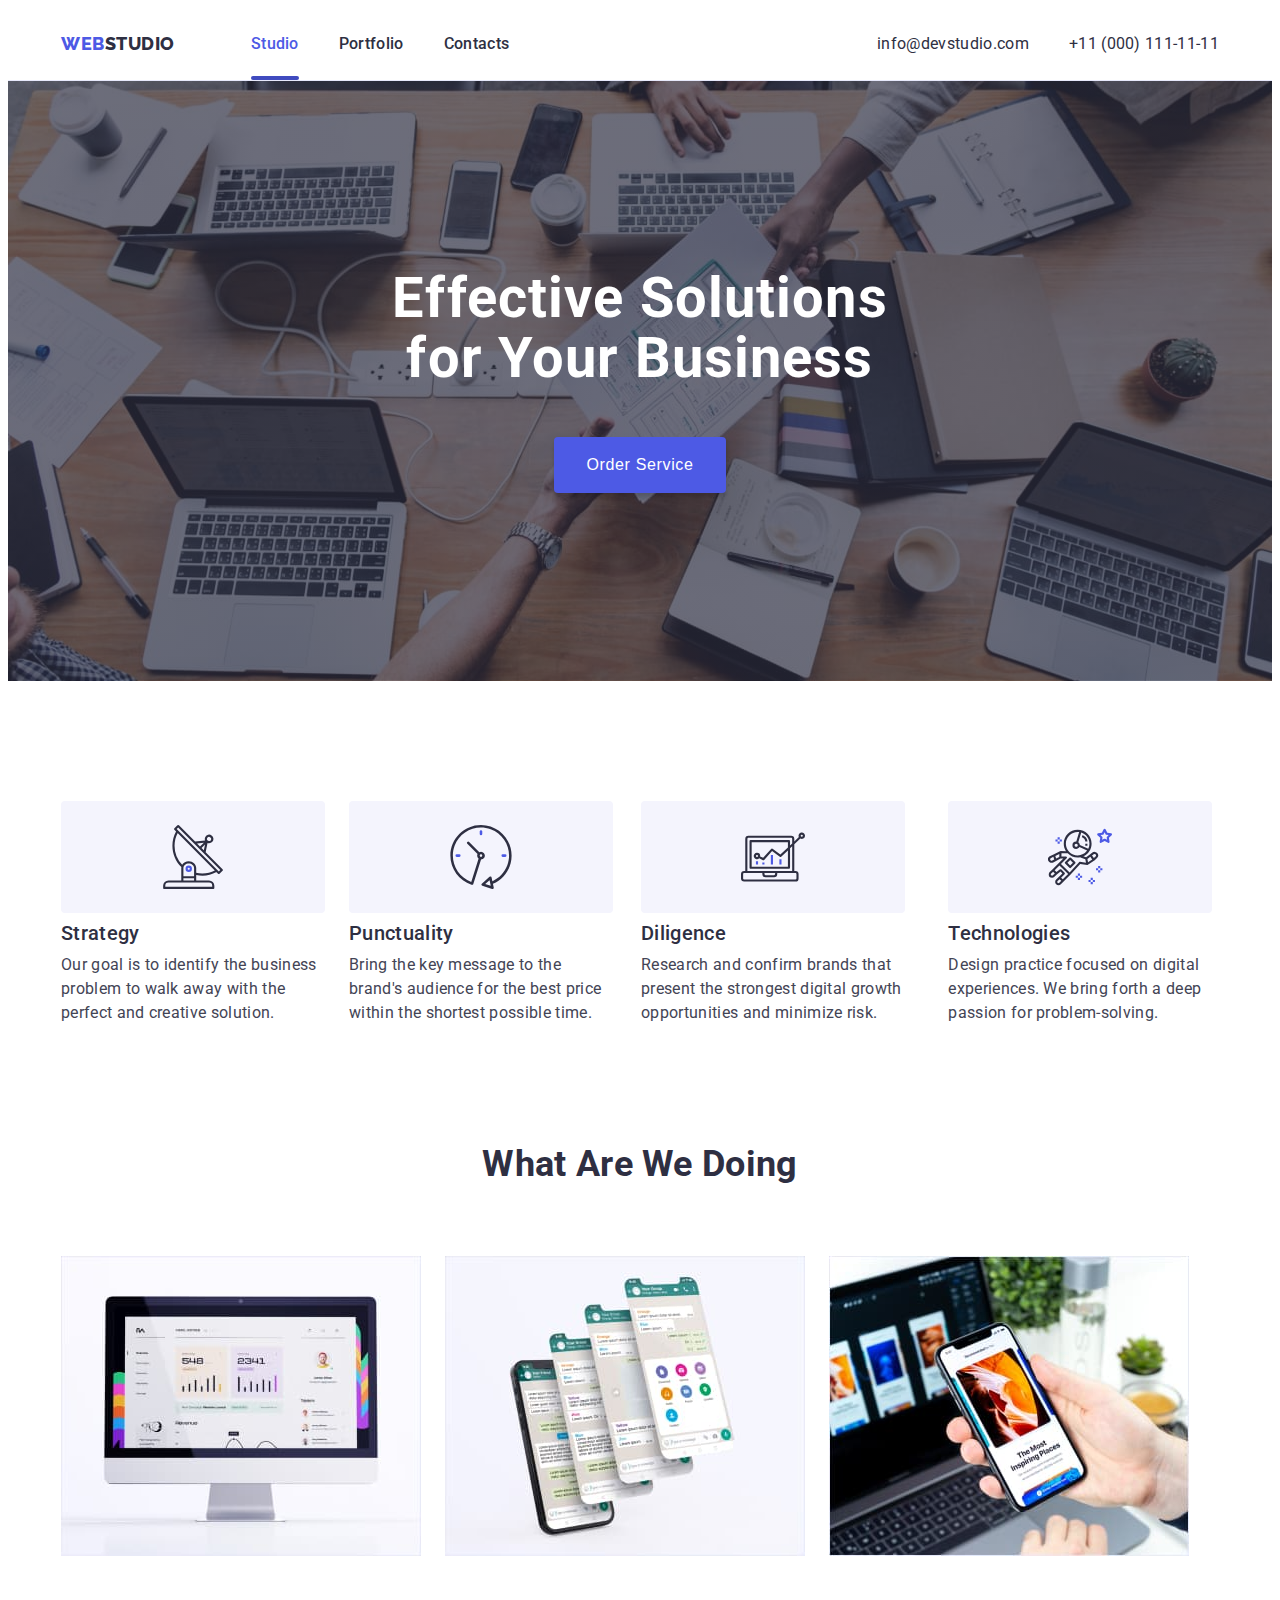
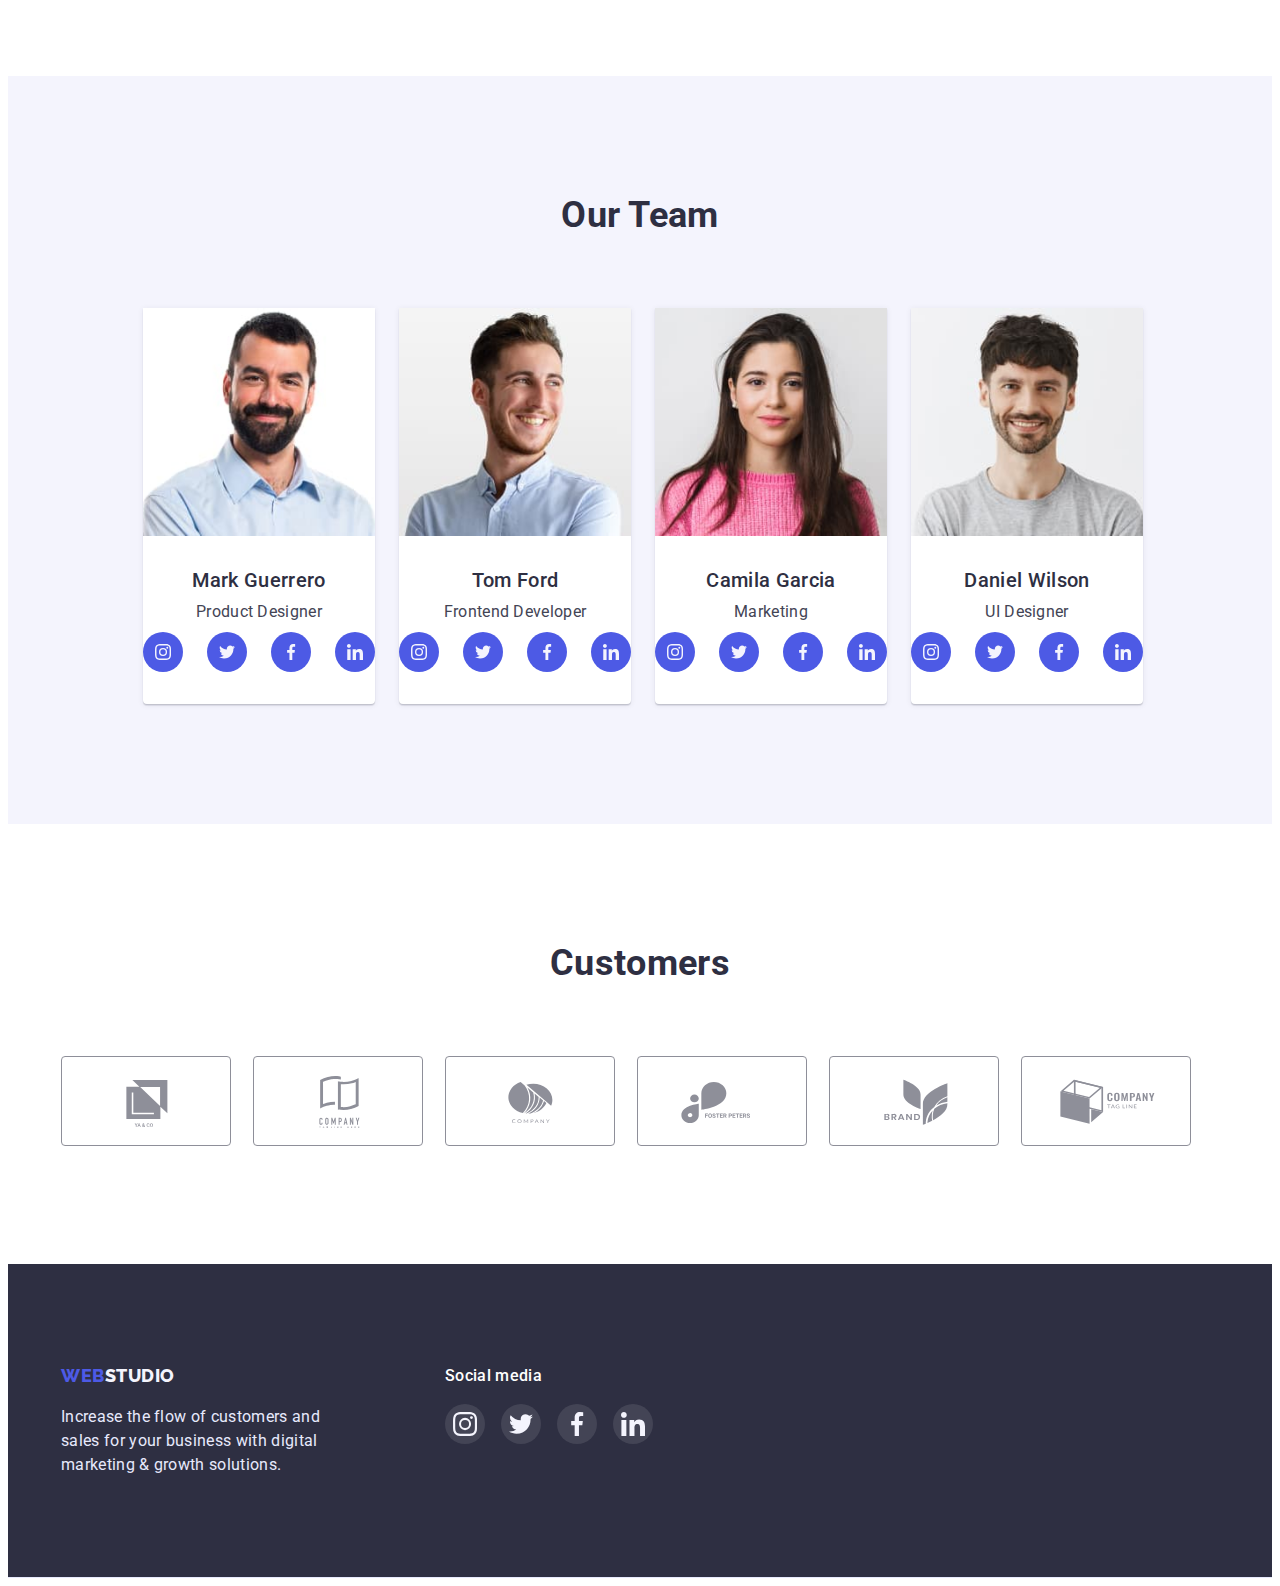
==== index.html @ 5abc1981 "Initial commit" ====
<!DOCTYPE html>
<html lang="en">
<head>
    <meta charset="UTF-8">
    <meta http-equiv="X-UA-Compatible" content="IE=edge">
    <meta name="viewport" content="width=device-width, initial-scale=1.0">
    <title>Document</title>
    <link rel="preconnect" href="https://fonts.googleapis.com">
    <link rel="preconnect" href="https://fonts.gstatic.com" crossorigin>
    <link rel="stylesheet" href="https://fonts.googleapis.com/css2?family=Raleway:wght@800&family=Roboto:wght@400;500;700;900&display=swap">
    <link rel="stylesheet" href="https://cdnjs.cloudflare.com/ajax/libs/modern-normalize/1.1.0/modern-normalize.min.css" integrity="sha512-wpPYUAdjBVSE4KJnH1VR1HeZfpl1ub8YT/NKx4PuQ5NmX2tKuGu6U/JRp5y+Y8XG2tV+wKQpNHVUX03MfMFn9Q==" crossorigin="anonymous" referrerpolicy="no-referrer" />
    <link rel="stylesheet" href="./css/styles.css">
</head>
<body>
    <header class="header">
        <div class="container">
            <div class="header-container">
                <nav class="header-nav">
                    <a class="logo" href="./index.html">WEB<span class="logo-second">STUDIO</span></a>
                    <ul class="header-menu">
                        <li><a href="./index.html" class="header-link current">Studio</a></li>
                        <li><a href="./portfolio.html" class="header-link">Portfolio</a></li>
                        <li><a href="" class="header-link">Contacts</a></li>
                    </ul>
                </nav>
                <address class="header-address">
                    <ul class="header-menu">
                        <li><a class="address" href="mailto:info@devstudio.com">info@devstudio.com</a></li>
                        <li><a class="address" href="tel:+110001111111">+11 (000) 111-11-11</a></li>
                    </ul>
                </address>
            </div>
        </div>
    </header>
    <main>
        <section class="hero">
            <div class="container">
                <h1 class="text">Effective Solutions for Your Business</h1>
                <button class="button" type="button" data-modal-open>Order Service</button>
            </div>
        </section>
  
        <section class="section">
            <div class="container">
                <h2 class="visually-hidden">Features</h2>
                    <ul class="ul-list">
                        <li>
                            <div class="icons-features">
                                <svg width="64" height="64">
                                    <use href="./images/symbol-defs.svg#connection"></use>
                                </svg>
                            </div>
                            <h3 class="head">Strategy</h3>
                            <p class="descr">Our goal is to identify the business problem to walk away with the perfect and creative solution.</p>
                        </li>
                        <li>
                            <div class="icons-features">
                                <svg width="64" height="64">
                                    <use href="./images/symbol-defs.svg#clock"></use>
                                </svg>
                            </div>
                            <h3 class="head">Punctuality</h3>
                            <p class="descr">Bring the key message to the brand's audience for the best price within the shortest possible time.</p>
                        </li>
                        <li>
                            <div class="icons-features">
                                <svg width="64" height="64">
                                    <use href="./images/symbol-defs.svg#diagram"></use>
                                </svg>
                            </div>
                            <h3 class="head">Diligence</h3>
                            <p class="descr">Research and confirm brands that present the strongest digital growth opportunities and minimize risk.</p>
                        </li>
                        <li>
                            <div class="icons-features">
                                <svg width="64" height="64">
                                    <use href="./images/symbol-defs.svg#astronaut"></use>
                                </svg>
                            </div>
                            <h3 class="head">Technologies</h3>
                            <p class="descr">Design practice focused on digital experiences. We bring forth a deep passion for problem-solving.</p>
                        </li>
                    </ul>  
            </div>
        </section>

        <section class="section-image">
            <div class="container">
                <h2 class="section-name">What are we doing</h2>
                    <ul class="ul-list">
                        <li>
                            <img src="./images/monitor.jpg" alt="monitor" width="360" height="300">
                        </li>
                        <li>
                            <img src="./images/phone.jpg" alt="phone" width="360" height="300">
                        </li>
                        <li>
                            <img src="./images/hand.jpg" alt="hand" width="360" height="300">
                        </li>
                    </ul>
            </div>
        </section>

        <section class="section-team">
            <div class="container">
                <h2 class="section-name">Our Team</h2>
                <ul class="ul-list">
                    <li class="people">
                        <img src="./images/mark.jpg" alt="mark" width="264">
                        <div class="team-card">
                            <h3 class="head">Mark Guerrero</h3>
                            <p class="descr">Product Designer</p>
                            <ul class="social-list">
                                <li class="social-list-item">
                                    <a href="" class="social-list-link">
                                        <svg class="social-list-icon" width="16" height="16">
                                            <use href="./images/symbol-defs.svg#instagram"></use>
                                        </svg>
                                    </a>
                                </li>
                                <li class="social-list-item">
                                    <a href="" class="social-list-link">
                                        <svg class="social-list-icon" width="16" height="16">
                                            <use href="./images/symbol-defs.svg#twitter"></use>
                                        </svg>
                                    </a>
                                </li>
                                <li class="social-list-item">
                                    <a href="" class="social-list-link">
                                        <svg class="social-list-icon" width="16" height="16">
                                            <use href="./images/symbol-defs.svg#facebook"></use>
                                        </svg>
                                    </a>
                                </li>
                                <li class="social-list-item">
                                    <a href="" class="social-list-link">
                                        <svg class="social-list-icon" width="16" height="16">
                                            <use href="./images/symbol-defs.svg#linkedin"></use>
                                        </svg>
                                    </a>
                                </li>
                            </ul>
                        </div>
                    </li>
                    <li class="people">
                        <img src="./images/tom.jpg" alt="tom" width="264">
                        <div class="team-card">
                            <h3 class="head">Tom Ford</h3>
                            <p class="descr">Frontend Developer</p>
                            <ul class="social-list">
                                <li class="social-list-item">
                                    <a href="" class="social-list-link">
                                        <svg class="social-list-icon" width="16" height="16">
                                            <use href="./images/symbol-defs.svg#instagram"></use>
                                        </svg>
                                    </a>
                                </li>
                                <li class="social-list-item">
                                    <a href="" class="social-list-link">
                                        <svg class="social-list-icon" width="16" height="16">
                                            <use href="./images/symbol-defs.svg#twitter"></use>
                                        </svg>
                                    </a>
                                </li>
                                <li class="social-list-item">
                                    <a href="" class="social-list-link">
                                        <svg class="social-list-icon" width="16" height="16">
                                            <use href="./images/symbol-defs.svg#facebook"></use>
                                        </svg>
                                    </a>
                                </li>
                                <li class="social-list-item">
                                    <a href="" class="social-list-link">
                                        <svg class="social-list-icon" width="16" height="16">
                                            <use href="./images/symbol-defs.svg#linkedin"></use>
                                        </svg>
                                    </a>
                                </li>
                            </ul>  
                            </div>
                    </li>
                    <li class="people">
                        <img src="./images/camila.jpg" alt="camila" width="264">
                        <div class="team-card">
                            <h3 class="head">Camila Garcia</h3>
                            <p class="descr">Marketing</p>
                            <ul class="social-list">
                                <li class="social-list-item">
                                    <a href="" class="social-list-link">
                                        <svg class="social-list-icon" width="16" height="16">
                                            <use href="./images/symbol-defs.svg#instagram"></use>
                                        </svg>
                                    </a>
                                </li>
                                <li class="social-list-item">
                                    <a href="" class="social-list-link">
                                        <svg class="social-list-icon" width="16" height="16">
                                            <use href="./images/symbol-defs.svg#twitter"></use>
                                        </svg>
                                    </a>
                                </li>
                                <li class="social-list-item">
                                    <a href="" class="social-list-link">
                                        <svg class="social-list-icon" width="16" height="16">
                                            <use href="./images/symbol-defs.svg#facebook"></use>
                                        </svg>
                                    </a>
                                </li>
                                <li class="social-list-item">
                                    <a href="" class="social-list-link">
                                        <svg class="social-list-icon" width="16" height="16">
                                            <use href="./images/symbol-defs.svg#linkedin"></use>
                                        </svg>
                                    </a>
                                </li>
                            </ul> 
                        </div>
                    </li>
                    <li class="people">
                        <img src="./images/daniel.jpg" alt="daniel" width="264">
                        <div class="team-card">
                            <h3 class="head">Daniel Wilson</h3>
                            <p class="descr">UI Designer</p>
                            <ul class="social-list">
                                <li class="social-list-item">
                                    <a href="" class="social-list-link">
                                        <svg class="social-list-icon" width="16" height="16">
                                            <use href="./images/symbol-defs.svg#instagram"></use>
                                        </svg>
                                    </a>
                                </li>
                                <li class="social-list-item">
                                    <a href="" class="social-list-link">
                                        <svg class="social-list-icon" width="16" height="16">
                                            <use href="./images/symbol-defs.svg#twitter"></use>
                                        </svg>
                                    </a>
                                </li>
                                <li class="social-list-item">
                                    <a href="" class="social-list-link">
                                        <svg class="social-list-icon" width="16" height="16">
                                            <use href="./images/symbol-defs.svg#facebook"></use>
                                        </svg>
                                    </a>
                                </li>
                                <li class="social-list-item">
                                    <a href="" class="social-list-link">
                                        <svg class="social-list-icon" width="16" height="16">
                                            <use href="./images/symbol-defs.svg#linkedin"></use>
                                        </svg>
                                    </a>
                                </li>
                            </ul>
                        </div>
                    </li>
                </ul>
            </div>
        </section>
        <section class="section">
            <div class="container">
                <h2 class="section-name">Customers</h2>
                <ul class="ul-list">
                    <li class="li-customers">
                        <a href="#" class="link-customers">
                            <svg width="104" height="56">
                                <use href="./images/symbol-defs.svg#logo"></use>
                            </svg>
                        </a>
                    </li>
                    <li class="li-customers">
                        <a href="#" class="link-customers">
                            <svg width="104" height="56">
                                <use href="./images/symbol-defs.svg#logo-1"></use>
                            </svg>
                        </a>
                    </li>
                    <li class="li-customers">
                        <a href="#" class="link-customers">
                            <svg width="104" height="56">
                                <use href="./images/symbol-defs.svg#logo-2"></use>
                            </svg>
                        </a>
                    </li>
                    <li class="li-customers">
                        <a href="#" class="link-customers">
                            <svg width="104" height="56">
                                <use href="./images/symbol-defs.svg#logo-3"></use>
                            </svg>
                        </a>
                    </li>
                    <li class="li-customers">
                        <a href="#" class="link-customers">
                            <svg width="104" height="56">
                                <use href="./images/symbol-defs.svg#logo-4"></use>
                            </svg>
                        </a>
                    </li>
                    <li class="li-customers">
                        <a href="#" class="link-customers">
                            <svg width="104" height="56">
                                <use href="./images/symbol-defs.svg#logo-5"></use>
                            </svg>
                        </a>
                    </li>
                </ul>
            </div>
        </section>
</main>
<footer class="footer">
    <div class="container">
        <div class="footer-logo">
            <a class="logo" href="./index.html">WEB<span class="logo-second">STUDIO</span></a>
            <p class="descr">
            Increase the flow of customers and sales for your business with digital marketing & growth solutions.
        </p>
        </div>
        <div class="footer-icons">
            <h3>Social media</h3>
            <ul class="social-list">
                <li class="social-list-item">
                    <a href="" class="social-list-link">
                        <svg class="social-list-icon" width="24" height="24">
                            <use href="./images/symbol-defs.svg#instagram"></use>
                        </svg>
                    </a>
                </li>
                <li class="social-list-item">
                    <a href="" class="social-list-link">
                        <svg class="social-list-icon" width="24" height="24">
                            <use href="./images/symbol-defs.svg#twitter"></use>
                        </svg>
                    </a>
                </li>
                <li class="social-list-item">
                    <a href="" class="social-list-link">
                        <svg class="social-list-icon" width="24" height="24">
                            <use href="./images/symbol-defs.svg#facebook"></use>
                        </svg>
                    </a>
                </li>
                <li class="social-list-item">
                    <a href="" class="social-list-link">
                        <svg class="social-list-icon" width="24" height="24">
                            <use href="./images/symbol-defs.svg#linkedin"></use>
                        </svg>
                    </a>
                </li>
            </ul>
        </div>
    </div>
</footer>
        <!-- Modal -->
        <div class="backdrop is-hidden" data-modal>
            <div class="modal" data-modal-close>
                <button class="button-close" type="button">
                    <svg class="close-icon" width="8" height="8">
                        <use href="./images/symbol-defs.svg#close"></use>
                    </svg>
                </button>
            </div>
        </div>
<script src="./js/modal.js"></script>
</body>
</html>
---- css/styles.css ----
:root {
--color-text-primary: #2E2F42;
--color-text-secondary: #434455;
--color-brand: #4D5AE5;
--color-white: #FFFFFF;
--color-footer: #E7E9FC;
--button-hover: #404BBF;
--button-filter-bcg: #F4F4FD;
--color-customers: #8E8F99;
--line-height-h-text: 1.2;
--line-height-p-text: 1.5;
--timing-cubic: 250ms cubic-bezier(0.4, 0, 0.2, 1);
}

body { 
    color: var(--color-text-primary);
    font-family: 'Roboto', sans-serif;
    font-weight: 400;
    font-size: 16px;
    letter-spacing: 0.02em;
    line-height: var(--line-height-p-text)
}

ul {
    list-style-type: none;
}

/*Header*/

.logo {
    color: var(--color-brand);
    font-family: 'Raleway';
    font-weight: 800;
    font-size: 18px;
    line-height: 1.33;
    letter-spacing: 0.03em;
    text-decoration: none;
    padding: 24px 0;
}

.logo .logo-second {
    color: var(--color-text-primary);
}

.header-link {
    position: relative;
    display: block;
    color: var(--color-text-primary);
    font-family: 'Roboto';
    font-weight: 500;
    font-size: 16px;
    letter-spacing: 0.02em;
    line-height: var(--line-height-p-text);
    padding: 24px 0; 
    margin: 0;
    transition: color var(--timing-cubic);
}

.current::after {
    content: "";
    position: absolute;
    display: block;
    width: 100%;
    height: 4px;
    border-radius: 2px;
    left: 0;
    bottom: 0;
    background-color: var(--button-hover);
}

.header-menu:first-child {
    padding-left: 0;
}

.header-menu:last-child {
    padding-right: 0;
}

.header-link:hover,
.header-link:focus {
    color: var(--color-brand);
}

.header-link.current {
    color: var(--color-brand);
}

.address {
    color: var(--color-text-primary);
    text-decoration: none;
    font-style: normal;
    font-size: 16px;
    letter-spacing: 0.02em; 
    line-height: var(--line-height-p-text);
    transition: color var(--timing-cubic);  
}

.address:hover,
.address:focus {
    color: var(--color-brand);
}

/*Hero*/

.hero {
    max-width: 1440px;
    margin: 0 auto;
    text-align: center;
    padding: 188px 0;
    background-image: linear-gradient(
        to right,
        rgba(46, 47, 66, 0.7),
        rgba(46, 47, 66, 0.7)
    ),
    url(../images/hero.jpg);
    background-position: center;
    background-repeat: no-repeat;
}

.hero .text {
    color: var(--color-white);
    font-size: 56px;
    line-height: 1.07;
    max-width: 496px;
    letter-spacing: 0.02em;
    margin: 0 auto;
    padding: 0;
    margin-bottom: 48px;
}

.hero .button {
    background-color: var(--color-brand);
    color: var(--color-white);
    font-weight: 500;
    cursor: pointer;
    box-shadow: 0px 4px 4px rgba(0, 0, 0, 0.15);
    border-radius: 4px;
    padding: 16px 32px;
    border: none;
    font-size: 16px;
    line-height: 1.5;
    letter-spacing: 0.04em;
    transition: background-color var(--timing-cubic), color var(--timing-cubic), border var(--timing-cubic), box-shadow var(--timing-cubic);
}

.button:hover,
.button:focus {
    background-color: var(--button-hover);
}

/*Section*/

.section {
    padding: 120px 0;
}

.section-image {
    padding-bottom: 120px;
}

.section-team {
    background-color: var(--button-filter-bcg);
}

.people {
    background-color: var(--color-white);
    text-align: center;
    box-shadow: 0px 1px 6px rgba(46, 47, 66, 0.08), 0px 1px 1px rgba(46, 47, 66, 0.16), 0px 2px 1px rgba(46, 47, 66, 0.08);
    border-radius: 0px 0px 4px 4px;
}

.header-link {
    text-decoration: none;
}

.head {
    color: var(--color-text-primary);
    font-weight: 500;
    font-size: 20px;
    line-height: var(--line-height-h-text);
    margin: 0;
    margin-bottom: 8px;
}

.descr {
    color: var(--color-text-secondary);
    margin: 0;
}

.section-name {
    font-size: 36px;
    line-height: 1.1;
    text-transform: capitalize;
    text-align: center;
    margin: 0;
    margin-bottom: 72px;
}

/*Footer*/

.footer .logo-second {
    color: var(--button-filter-bcg);
}

.footer .descr {
    color: var(--color-footer);
    padding: 0;
    width: 264px;
    margin-top: 16px;
}

.footer {
    background-color: var(--color-text-primary);
    border-bottom: 1px solid var(--color-footer);
    padding-top: 100px;
    padding-bottom: 100px;
}

.footer .container {
    display: flex;
    gap: 120px;
}

.footer h3 {
    color: var(--color-white);
    font-weight: 500;
    font-size: 16px;
    letter-spacing: 0.02em;
    line-height: var(--line-height-p-text);
    margin-bottom: 16px;
    margin-top: 0;
    text-align: start;
}

.footer .social-list {
    margin: 0;
    padding: 0;
    gap: 16px;
}

.footer .social-list-link {
    background-color: rgba(255, 255, 255, 0.1);
    transition: background-color var(--timing-cubic);
}

.footer .social-list-link:hover,
.footer .social-list-link:focus {
    background-color:  #31D0AA;;
}

.footer-logo {
    display: block;
}

/*Portfolio*/

.filter-button {
    color: var(--color-brand);
    background-color: var(--button-filter-bcg);
    font-weight: 500;
    letter-spacing: 0.04em;
    cursor: pointer;
    border: 1px solid var(--color-footer);
    border-radius: 4px; 
    padding:12px 24px; 
    transition: background-color var(--timing-cubic), border var(--timing-cubic), color var(--timing-cubic), box-shadow var(--timing-cubic), border-color var(--timing-cubic);
}

.filter-button:hover,
.filter-button:focus {
    color: var(--color-white);
    background-color: var(--button-hover);
    border-color: var(--button-hover);
    box-shadow: 0px 3px 1px rgba(0, 0, 0, 0.1), 0px 2px 1px rgba(0, 0, 0, 0.08), 0px 2px 2px rgba(0, 0, 0, 0.12);
}

/* Container */

.container {
    max-width: 1158px;
    padding: 0 15px;
    margin: 0 auto;
}

/*Position*/

.header {
    background: var(--color-white);
    border-bottom: 1px solid var(--color-footer);
}

.header-container {
    display: flex;
    align-items: center;
}

.header-nav {
    display: flex;
    align-items: center;
    flex-grow: 1;
    gap: 76px;
}

.header-menu {
    display: flex;
    padding: 0;
    margin: 0; 
    gap: 40px;
}

 .header-address {
    display: flex;
    align-items: center;
    gap: 40px;
}

.address {
    padding: 24px 0;
}

.ul-list {
    display: flex;
    padding-left: 0;
    gap: 24px;
    margin: 0;
}

.team-card {
    padding: 32px 0;
}

.section-team {
    padding: 120px;
}

.people .head {
    margin-top: 0;
    margin-bottom: 8px;
}

.people .descr {
    margin-bottom: 8px;
}

.visually-hidden {
    position: absolute;
    width: 1px;
    height: 1px;
    margin: -1px;
    border: 0;
    padding: 0;
    white-space: nowrap;
    clip-path: inset(100%);
    clip: rect(0 0 0 0);
    overflow: hidden;
}

.section-buttons {
    padding-top: 96px;
    padding-bottom: 120px;
}

.filter-buttons-nav {
    display: flex;
    gap: 24px;
    margin-bottom: 72px;
    margin-top: 0;
    justify-content: center;
    align-items: center; 
    padding-left: 0;
}

.flex-container {
    display: flex;
    flex-wrap: wrap;
    padding: 0;
    margin: 0;
}

.flex-element {
    margin-bottom: 48px;
    margin-right: 24px;
}

.flex-element:nth-last-child(-n+3) {
    margin-bottom: 0;
}

.flex-element:nth-child(3n) {
    margin-right: 0;
}

img {
    display: block;
    max-width: 100%;
    height: auto;
}

.border-link {
    border: 1px solid var(--color-footer);
    padding-top: 32px;
    padding-bottom: 32px;
    padding-left: 16px;
    border-top: none;
    transition: border var(--timing-cubic), box-shadow var(--timing-cubic);
}  

.border-link:hover,
.border-link:focus {
    box-shadow: 0px 1px 6px rgba(46, 47, 66, 0.08), 0px 1px 1px rgba(46, 47, 66, 0.16), 0px 2px 1px rgba(46, 47, 66, 0.08);
}

/* Icons */

.icons-features {
    display: flex;
    background-color: var(--button-filter-bcg);
    border-radius: 4px;
    width: 264px;
    height: 112px;
    justify-content: center;
    align-items: center;
    margin-bottom: 8px;
}

.social-list {
    display: flex;
    gap: 24px;
    padding-left: 0;
    justify-content: center;
}

.social-list-link {
    display: flex;
    justify-content: center;
    align-items: center;
    width: 40px;
    height: 40px;
    border-radius: 50%;
    background-color: var(--color-brand);
    transition: background-color var(--timing-cubic);
}

.social-list-link:hover,
.social-list-link:focus {
    background-color: var(--button-hover);
}

.li-customers {
    width: 168px;
    height: 88px;
}

.link-customers {
    display: flex;
    justify-content: center;
    align-items: center;
    height: 100%;
    width: 100%;
    fill: var(--color-customers);
    border: 1px solid var(--color-customers);
    border-radius: 4px;
    transition: fill var(--timing-cubic), border var(--timing-cubic), border-color var(--timing-cubic);
}

.link-customers:hover,
.link-customers:focus {
    fill: var(--button-hover);
    border-color: var(--button-hover);
} 

/* Homework 5 */

.link-portfolio {
    text-decoration: none;
    display: block;
}

.img-overlay {
    position: relative;
    overflow: hidden;
}

.overlay {
    position: absolute;
    padding: 40px 32px;
    width: 100%;
    height: 100%;
    left: 0;
    top: 0;
    margin: 0;
    color: var(--button-filter-bcg);
    background-color: var(--color-brand);
    overflow: auto;
    transform: translate(0, 101%);
    transition: transform var(--timing-cubic);
}

.link-portfolio:hover .overlay,
.link-portfolio:focus .overlay {
    transform: translate(0, 0);
    transition: transform var(--timing-cubic);
}

/* Плавный хедер сделал) Не понравился, куча лишего кода и выглядит так себе, убрал его) */

/* Modal */

.backdrop { 
    position: fixed;
    top: 0;
    left: 0;
    width: 100%;
    height: 100%;
    background-color: rgba(46, 47, 66, 0.4);
    opacity: 1;
    transition: opacity var(--timing-cubic), visibility var(--timing-cubic), background-color var(--timing-cubic);
}

.backdrop.is-hidden {
    opacity: 0;  
    pointer-events: none;
    visibility: hidden;
}

.backdrop.is-hidden .modal {
    transform: translate(-50%, -50%) scale(0.9);
}

.modal {
    position: absolute;
    top: 50%;
    left: 50%;
    transform: translate(-50%, -50%) scale(1);
    min-width: 408px;
    min-height: 576px;
    transition: transform var(--timing-cubic), box-shadow var(--timing-cubic), background-color var(--timing-cubic);
    box-shadow: 0px 1px 1px rgba(0, 0, 0, 0.14), 0px 1px 3px rgba(0, 0, 0, 0.12), 0px 2px 1px rgba(0, 0, 0, 0.2);
    border-radius: 4px;
    background-color: #FCFCFC;
}

.button-close {
    position: absolute;
    display: flex;
    align-items: center;
    justify-content: center;
    cursor: pointer;
    top: 24px;
    right: 24px;
    width: 24px;
    height: 24px;
    border-radius: 50%;
    padding: 0;
    border: 1px solid rgba(0, 0, 0, 0.1);
    background-color: var(--color-footer);
    transition: fill var(--timing-cubic), background-color var(--timing-cubic), border var(--timing-cubic);
}

.button-close:hover,
.button-close:focus {
    fill: var(--color-white);
    border-radius: 50%;
    background-color: var(--button-hover);
}
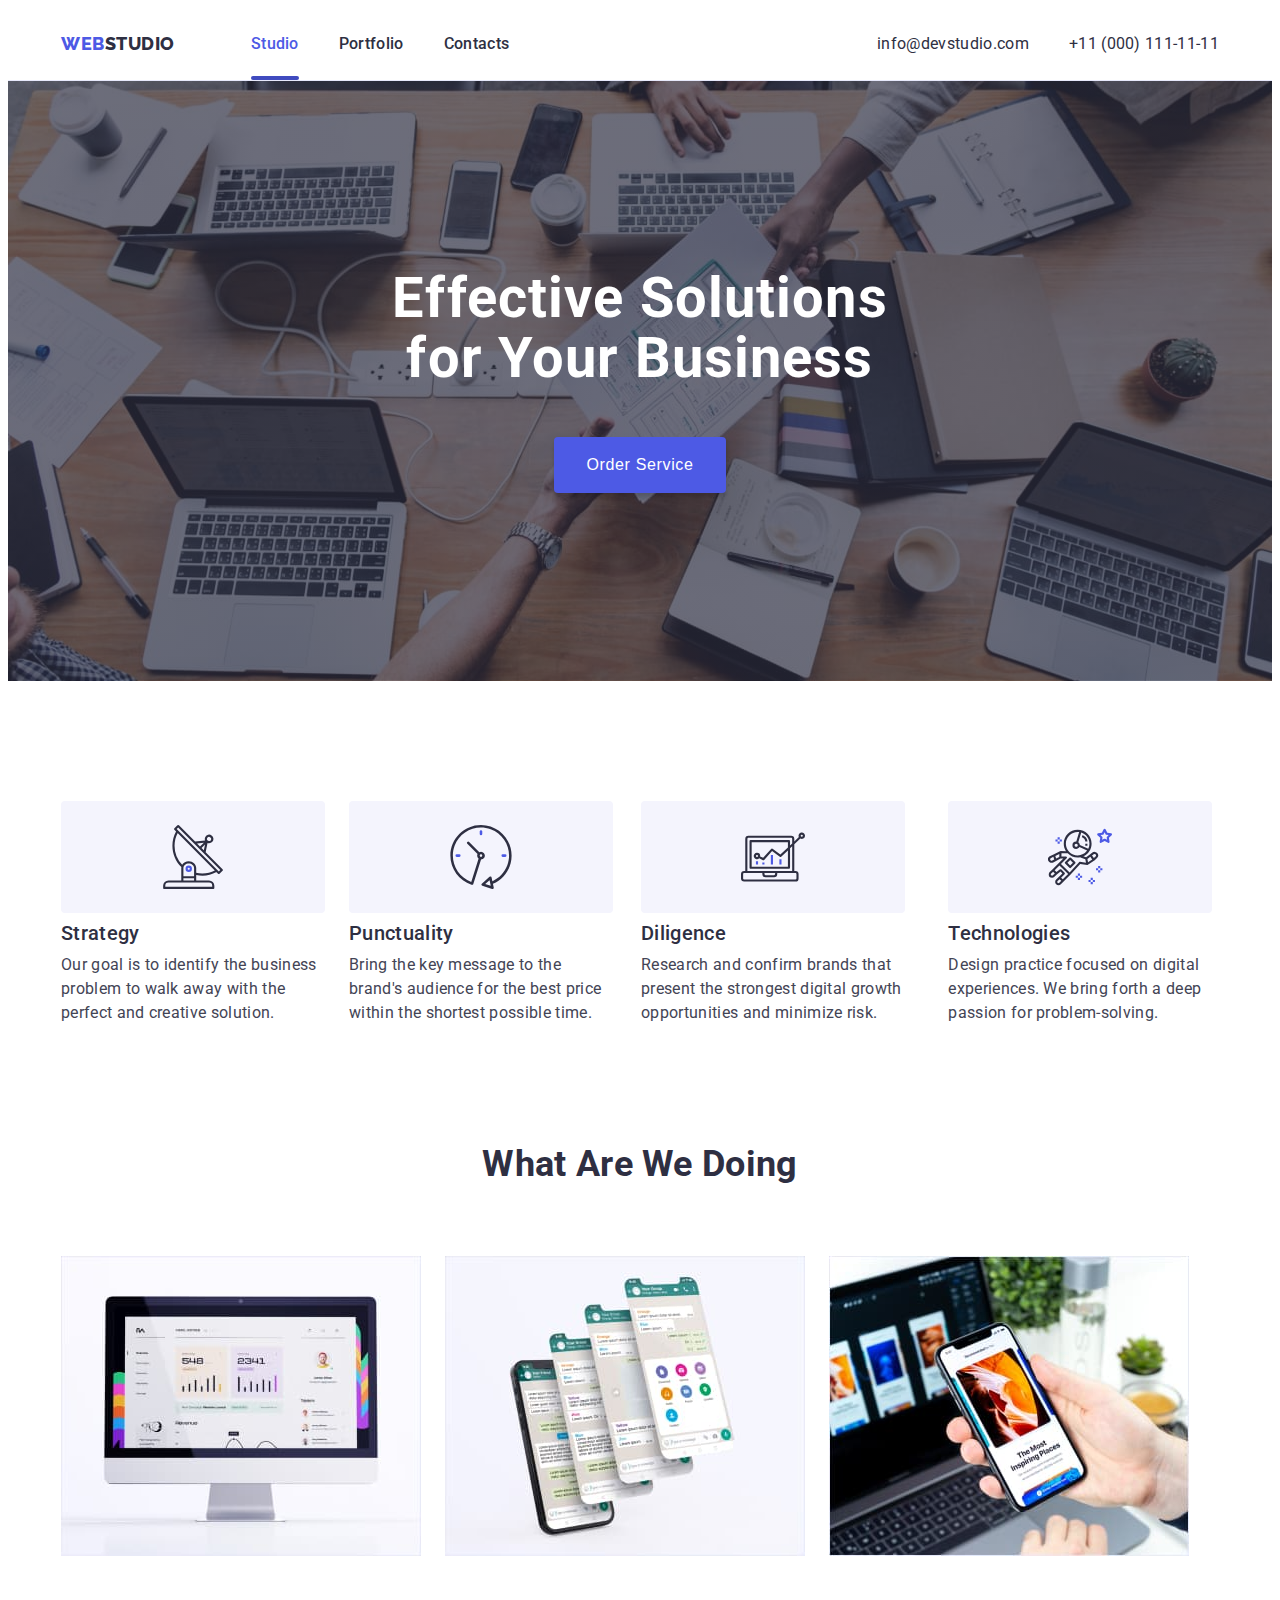
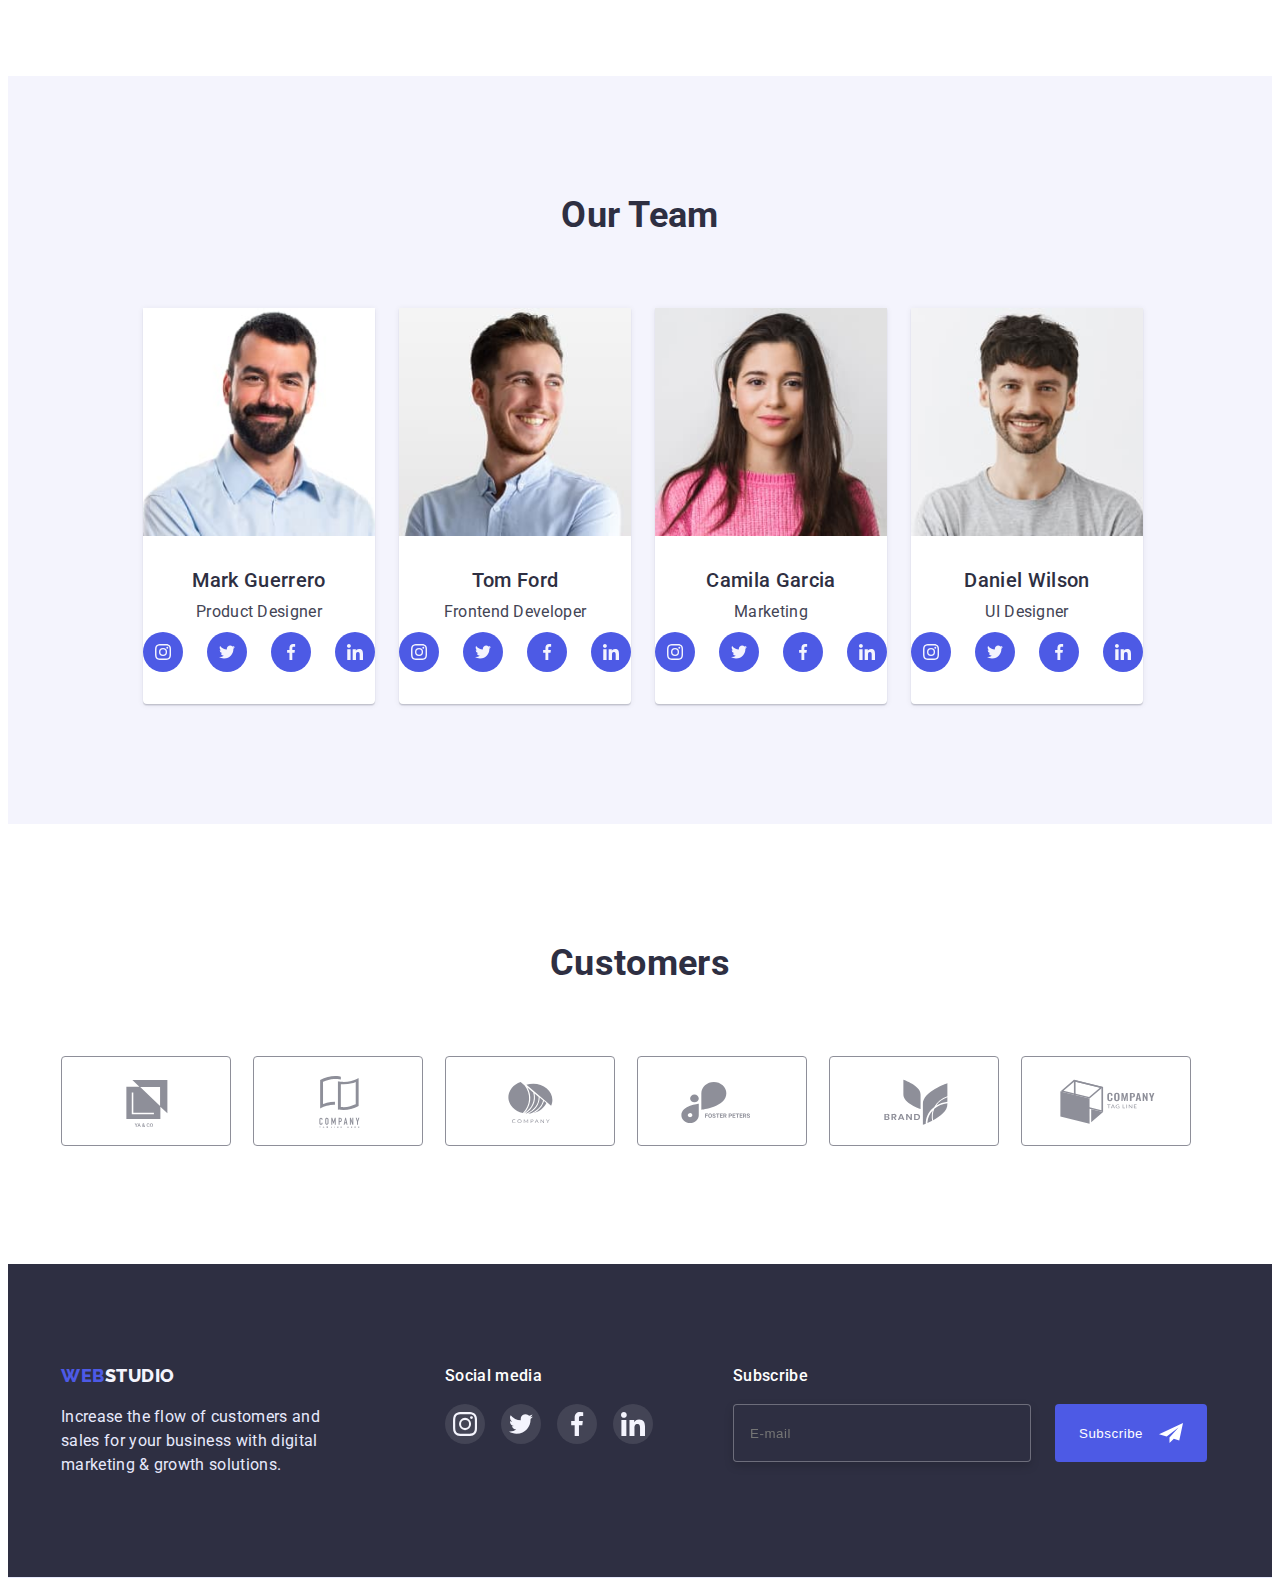
==== commit 7723f393: "Update files" ====
--- a/index.html
+++ b/index.html
@@ -315,7 +315,7 @@
         </p>
         </div>
         <div class="footer-icons">
-            <h3>Social media</h3>
+            <p class="footer-title">Social media</p>
             <ul class="social-list">
                 <li class="social-list-item">
                     <a href="" class="social-list-link">
@@ -347,16 +347,68 @@
                 </li>
             </ul>
         </div>
+        <div class="footer-subscribe">
+            <p class="footer-title">
+                Subscribe
+            </p>
+            <form class="form-subscribe">
+                <input type="email" name="subscribe" placeholder="E-mail" class="subscribe-email">
+                <button type="submit" class="button-subscribe">
+                    Subscribe
+                </button>
+            </form>
+        </div>
     </div>
 </footer>
         <!-- Modal -->
         <div class="backdrop is-hidden" data-modal>
-            <div class="modal" data-modal-close>
-                <button class="button-close" type="button">
-                    <svg class="close-icon" width="8" height="8">
-                        <use href="./images/symbol-defs.svg#close"></use>
-                    </svg>
-                </button>
+            <div class="modal">
+                    <button class="button-close" type="button" data-modal-close>
+                        <svg class="close-icon" width="8" height="8">
+                            <use href="./images/symbol-defs.svg#close"></use>
+                        </svg>
+                    </button>
+                    <!-- Input modal form-->
+                <form class="modal-form">
+                    <p class="modal-title">
+                        Leave your contacts and we will call you back
+                    </p>
+                <label for="name" class="modal-label-input">
+                    <span class="modal-label-name">Name</span>
+                    <span class="input-position">
+                        <input type="text" name="name" class="modal-input" required minlength="3">
+                            <svg class="modal-input-icon" width="12" height="12">
+                                <use href="./images/symbol-defs.svg#name-icon"></use>
+                            </svg>
+                    </span>
+                </label>
+                <label for="phone" class="modal-label-input">
+                    <span class="modal-label-name">Phone</span>
+                    <span class="input-position">
+                        <input type="tel" name="phone" class="modal-input" required pattern="380[0-9]{9}" title="380XXXXXXXXX">
+                            <svg class="modal-input-icon" width="13" height="13">
+                                <use href="./images/symbol-defs.svg#phone-icon"></use>
+                            </svg>
+                    </span>
+                </label>
+                <label for="email" class="modal-label-input">
+                    <span class="modal-label-name">Email</span>
+                    <span class="input-position">
+                        <input type="email" name="email" class="modal-input">
+                            <svg class="modal-input-icon" width="15" height="12">
+                                <use href="./images/symbol-defs.svg#email-icon"></use>
+                            </svg>
+                    </span>
+                </label>
+                <label class="modal-label-textarea"></label>
+                    <span class="modal-label-name">Comment</span>
+                    <textarea name="comment" placeholder="Text input" class="comment-input"></textarea>
+                    <input type="checkbox" name="user-policy" id="user-policy" class="checkbox visually-hidden">
+                    <label for="user-policy" class="modal-label-checkbox">
+                        I accept the terms and conditions of the&nbsp;<a href="#">Privacy Policy</a>      
+                    </label>
+                    
+                    <button type="submit" class="modal-button-submit">Send</button>
             </div>
         </div>
 <script src="./js/modal.js"></script>
--- a/css/styles.css
+++ b/css/styles.css
@@ -218,18 +218,21 @@
 
 .footer .container {
     display: flex;
-    gap: 120px;
-}
-
-.footer h3 {
+}
+
+.footer-icons {
+    margin-left: 120px;
+}
+
+.footer-subscribe {
+    margin-left: 80px;
+}
+
+.footer-title {
     color: var(--color-white);
     font-weight: 500;
-    font-size: 16px;
-    letter-spacing: 0.02em;
-    line-height: var(--line-height-p-text);
     margin-bottom: 16px;
     margin-top: 0;
-    text-align: start;
 }
 
 .footer .social-list {
@@ -263,7 +266,7 @@
     border: 1px solid var(--color-footer);
     border-radius: 4px; 
     padding:12px 24px; 
-    transition: background-color var(--timing-cubic), border var(--timing-cubic), color var(--timing-cubic), box-shadow var(--timing-cubic), border-color var(--timing-cubic);
+    transition: background-color var(--timing-cubic), border var(--timing-cubic), color var(--timing-cubic), box-shadow var(--timing-cubic);
 }
 
 .filter-button:hover,
@@ -460,7 +463,7 @@
     fill: var(--color-customers);
     border: 1px solid var(--color-customers);
     border-radius: 4px;
-    transition: fill var(--timing-cubic), border var(--timing-cubic), border-color var(--timing-cubic);
+    transition: fill var(--timing-cubic), border var(--timing-cubic);
 }
 
 .link-customers:hover,
@@ -502,8 +505,6 @@
     transition: transform var(--timing-cubic);
 }
 
-/* Плавный хедер сделал) Не понравился, куча лишего кода и выглядит так себе, убрал его) */
-
 /* Modal */
 
 .backdrop { 
@@ -531,9 +532,10 @@
     position: absolute;
     top: 50%;
     left: 50%;
+    padding: 72px 24px 24px 24px;
     transform: translate(-50%, -50%) scale(1);
     min-width: 408px;
-    min-height: 576px;
+    min-height: 584px;
     transition: transform var(--timing-cubic), box-shadow var(--timing-cubic), background-color var(--timing-cubic);
     box-shadow: 0px 1px 1px rgba(0, 0, 0, 0.14), 0px 1px 3px rgba(0, 0, 0, 0.12), 0px 2px 1px rgba(0, 0, 0, 0.2);
     border-radius: 4px;
@@ -564,24 +566,212 @@
     background-color: var(--button-hover);
 }
 
-
-
-
-
-
-
-
-
-
-
-
-
-
-
-
-
-
-
-
-
-
+/* Footer-form */
+
+.subscribe-email {
+    width: 264px;
+    height: 40px;
+    padding: 8px 16px;
+    letter-spacing: 0.04em;
+    border: 1px solid rgba(255, 255, 255, 0.3);
+    filter: drop-shadow(0px 4px 4px rgba(0, 0, 0, 0.15));
+    border-radius: 4px;
+    color: var(--color-white);
+    background-color: var(--color-text-primary);
+}
+
+.subscribe-email:focus {
+    outline: none;
+    border-color: var(--button-hover);
+}
+
+.form-subscribe {
+    display: flex;
+}
+
+.button-subscribe {
+    display: flex;
+    align-items: center;
+    justify-content: center;
+    font-weight: 500;
+    letter-spacing: 0.04em;
+    margin-left: 24px;
+    margin-right: 0;
+    padding: 8px 24px;
+    border-radius: 4px;
+    background-color: var(--color-brand);
+    transition: background-color var(--timing-cubic);
+    border: none;
+    color: var(--color-white);
+    cursor: pointer;
+}
+
+.button-subscribe:hover,
+.button-subscribe:focus {
+    background-color: var(--button-hover);
+}
+
+.button-subscribe::after {
+    content: "";
+    height: 24px;
+    width: 24px;
+    margin-left: 16px;
+    background-size: contain;
+    background-repeat: no-repeat;
+    background-image: url(../images/subscribe.svg);
+}
+
+.modal-title {
+    font-weight: 500;
+    text-align: center;
+    margin-top: 0;
+}
+
+.modal-form {
+    display: flex;
+    flex-direction: column;
+}
+
+.modal-label-name {
+    display: block;
+    font-size: 12px;
+    letter-spacing: 0.01em;
+    line-height: 1.17;
+    margin-bottom: 4px;
+    color: var(--color-customers);
+}
+
+.modal-input {
+    width: 100%;
+    height: 40px;
+    padding-left: 38px;
+    border: 1px solid rgba(33, 33, 33, 0.2);
+    border-radius: 4px;
+    transition: border var(--timing-cubic);
+}
+
+.modal-input:focus {
+    outline: none;
+    border-color: var(--color-brand);
+}
+
+.modal-input:focus + .modal-input-icon {
+    fill: var(--color-brand);
+}
+
+.modal-label-input {
+    margin-bottom: 8px;
+}
+
+.input-position {
+    display: block;
+    position: relative;
+}
+
+.modal-input-icon {
+    position: absolute;
+    top: 14px;
+    left: 19px;
+    transition: fill var(--timing-cubic);
+}
+
+.comment-input {
+    resize: none;
+    height: 120px;
+    padding: 8px 16px;
+    margin-bottom: 16px;
+    border: 1px solid rgba(33, 33, 33, 0.2);
+    border-radius: 4px;
+    outline: none;
+    font-size: 12px;
+    letter-spacing: 0.04em;
+    line-height: 1.17;
+    transition: border var(--timing-cubic);
+}
+
+.comment-input:focus {
+    border-color: var(--color-brand);
+}
+
+.comment-input::placeholder {
+    font-size: 12px;
+	line-height: 1.17;
+    color: rgba(117, 117, 117, 0.5);
+}
+
+.modal-label-checkbox {
+    display: flex;
+    align-items: center;
+    margin-bottom: 24px;
+    font-size: 12px;
+    letter-spacing: 0.04em;
+    line-height: 1.17;
+    color: #757575;
+}
+
+.modal-label-checkbox::before {
+    content: "";
+    width: 16px;
+    height: 16px;
+    margin-right: 8px;
+    cursor: pointer;
+    border-radius: 2px;
+    border: 1.25px solid var(--color-text-primary);
+}
+
+.checkbox:checked + .modal-label-checkbox::before {
+    border: none;
+    background-image: url(../images/vector.svg);
+    background-position: center;
+    background-repeat: no-repeat;
+    background-color: var(--button-hover);
+}
+
+.checkbox:focus + .modal-label-checkbox::before {
+    border: 1px solid var(--color-brand);
+}
+
+.modal-label-checkbox a{
+    text-decoration: underline;
+    color: var(--color-brand);
+}
+
+.modal-button-submit {
+    align-self: center;
+    width: 169px;
+    height: 56px;
+    box-shadow: 0px 4px 4px rgba(0, 0, 0, 0.15);
+    border-radius: 4px;
+    border: none;
+    cursor: pointer;
+    font-weight: 500;
+    letter-spacing: 0.04em;
+    transition: background-color var(--timing-cubic);
+    color: var(--color-white);
+    background-color: var(--color-brand);
+}
+
+.modal-button-submit:hover,
+.modal-button-submit:focus {
+    background-color: var(--button-hover);
+}
+
+
+
+
+
+
+
+
+
+
+
+
+
+
+
+
+
+
+
+
